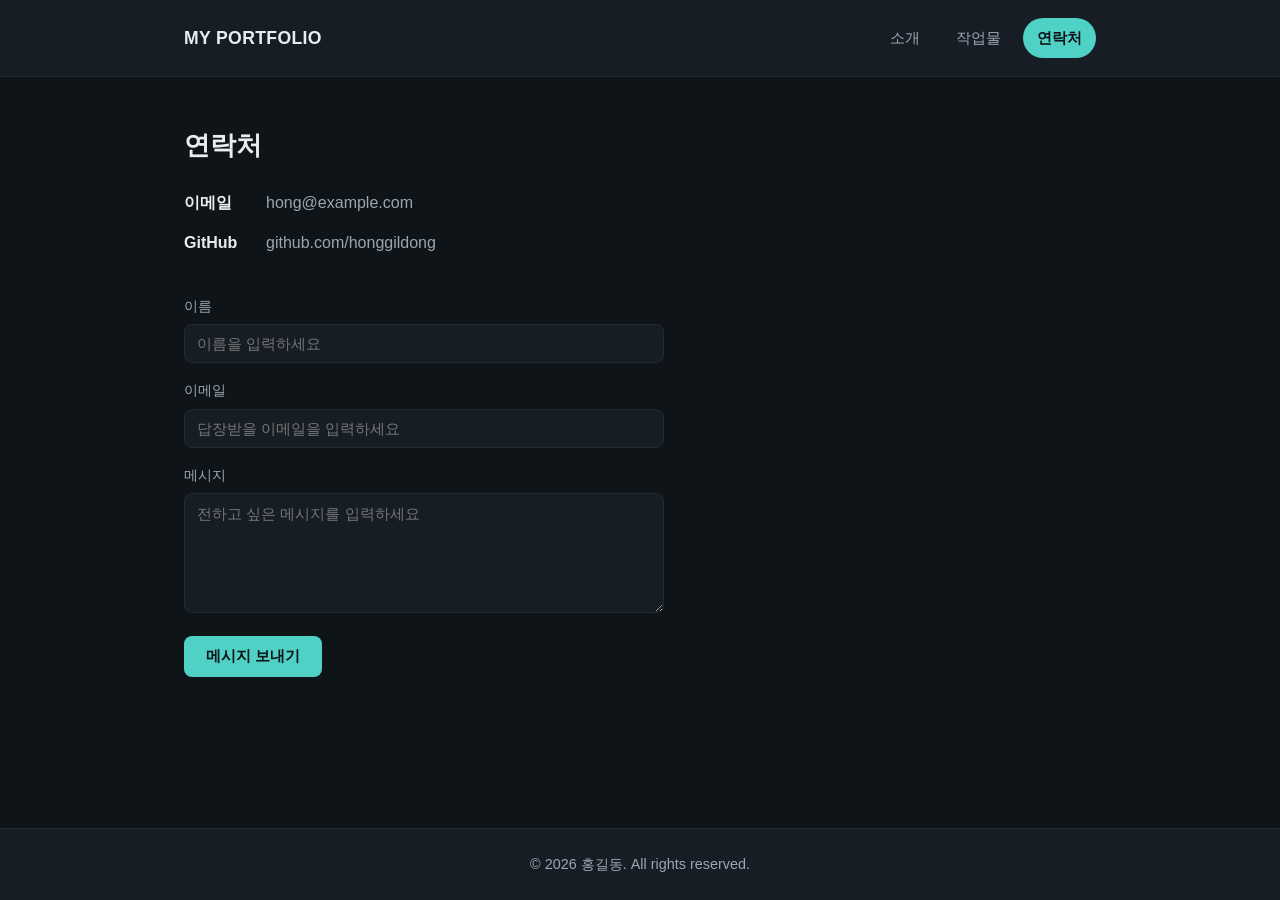
==== contact.html @ 1e8be29a "Add initial site pages and stylesheet Co-Authored-By: Claude Sonnet 5 <noreply@anthropic.com>" ====
<!DOCTYPE html>
<html lang="ko">
<head>
<meta charset="UTF-8">
<meta name="viewport" content="width=device-width, initial-scale=1.0">
<title>연락처 - 나의 포트폴리오</title>
<link rel="stylesheet" href="style.css">
</head>
<body>

<header class="site-header">
  <nav class="nav">
    <span class="nav-brand">MY PORTFOLIO</span>
    <ul class="nav-menu">
      <li><a href="index.html">소개</a></li>
      <li><a href="works.html">작업물</a></li>
      <li><a href="contact.html" class="active">연락처</a></li>
    </ul>
  </nav>
</header>

<main>
  <h2 class="section-title">연락처</h2>

  <ul class="contact-info">
    <li><strong>이메일</strong> hong@example.com</li>
    <li><strong>GitHub</strong> github.com/honggildong</li>
  </ul>

  <form class="contact-form">
    <div>
      <label for="name">이름</label>
      <input type="text" id="name" name="name" placeholder="이름을 입력하세요">
    </div>
    <div>
      <label for="email">이메일</label>
      <input type="email" id="email" name="email" placeholder="답장받을 이메일을 입력하세요">
    </div>
    <div>
      <label for="message">메시지</label>
      <textarea id="message" name="message" placeholder="전하고 싶은 메시지를 입력하세요"></textarea>
    </div>
    <button type="submit">메시지 보내기</button>
  </form>
</main>

<footer class="site-footer">
  <p>&copy; 2026 홍길동. All rights reserved.</p>
</footer>

</body>
</html>
---- style.css ----
/* ===== 공통 변수 ===== */
:root {
  --bg: #0f1418;
  --bg-elevated: #161d24;
  --border: #232b33;
  --text: #e8edf2;
  --text-dim: #9aa7b2;
  --accent: #4fd1c5;
  --accent-dim: #2c7a72;
  --radius: 12px;
}

* {
  box-sizing: border-box;
  margin: 0;
  padding: 0;
}

html, body {
  height: 100%;
}

body {
  background: var(--bg);
  color: var(--text);
  font-family: "Pretendard", "Malgun Gothic", "Apple SD Gothic Neo", sans-serif;
  line-height: 1.6;
  word-break: keep-all;
  display: flex;
  flex-direction: column;
  min-height: 100vh;
}

main {
  flex: 1;
  width: 100%;
  max-width: 960px;
  margin: 0 auto;
  padding: 48px 24px 64px;
}

a {
  color: inherit;
  text-decoration: none;
}

img {
  max-width: 100%;
  display: block;
}

/* ===== 헤더 / 메뉴 ===== */
.site-header {
  border-bottom: 1px solid var(--border);
  background: var(--bg-elevated);
  position: sticky;
  top: 0;
  z-index: 10;
}

.nav {
  max-width: 960px;
  margin: 0 auto;
  padding: 18px 24px;
  display: flex;
  align-items: center;
  justify-content: space-between;
  gap: 16px;
  flex-wrap: wrap;
}

.nav-brand {
  font-weight: 700;
  font-size: 1.1rem;
  color: var(--text);
  letter-spacing: 0.02em;
}

.nav-menu {
  display: flex;
  gap: 8px;
  list-style: none;
}

.nav-menu a {
  display: inline-block;
  padding: 8px 14px;
  border-radius: 999px;
  color: var(--text-dim);
  font-size: 0.95rem;
  transition: background 0.15s ease, color 0.15s ease;
}

.nav-menu a:hover {
  color: var(--text);
  background: rgba(255, 255, 255, 0.06);
}

.nav-menu a.active {
  color: var(--bg);
  background: var(--accent);
  font-weight: 600;
}

/* ===== 푸터 ===== */
.site-footer {
  border-top: 1px solid var(--border);
  background: var(--bg-elevated);
  text-align: center;
  padding: 24px;
  color: var(--text-dim);
  font-size: 0.9rem;
}

/* ===== index.html : 소개 ===== */
.profile {
  display: flex;
  align-items: center;
  gap: 40px;
  flex-wrap: wrap;
}

.profile-photo {
  width: 160px;
  height: 160px;
  border-radius: 50%;
  background: var(--bg-elevated);
  border: 2px dashed var(--border);
  color: var(--text-dim);
  display: flex;
  align-items: center;
  justify-content: center;
  font-size: 0.9rem;
  flex-shrink: 0;
}

.profile-info h1 {
  font-size: 2rem;
  margin-bottom: 8px;
}

.profile-tagline {
  color: var(--accent);
  font-size: 1.1rem;
  margin-bottom: 16px;
}

.profile-bio {
  max-width: 560px;
  color: var(--text-dim);
}

/* ===== works.html : 카드 목록 ===== */
.section-title {
  font-size: 1.6rem;
  margin-bottom: 24px;
}

.card-grid {
  display: grid;
  grid-template-columns: repeat(auto-fit, minmax(240px, 1fr));
  gap: 20px;
}

.card {
  background: var(--bg-elevated);
  border: 1px solid var(--border);
  border-radius: var(--radius);
  padding: 22px;
  display: flex;
  flex-direction: column;
  gap: 10px;
  transition: border-color 0.15s ease, transform 0.15s ease;
}

.card:hover {
  border-color: var(--accent-dim);
  transform: translateY(-2px);
}

.card h3 {
  font-size: 1.1rem;
}

.card p {
  color: var(--text-dim);
  font-size: 0.92rem;
  flex: 1;
}

.card-tags {
  display: flex;
  flex-wrap: wrap;
  gap: 6px;
}

.tag {
  font-size: 0.78rem;
  padding: 4px 10px;
  border-radius: 999px;
  background: rgba(79, 209, 197, 0.12);
  color: var(--accent);
}

/* ===== contact.html : 연락처 ===== */
.contact-info {
  display: flex;
  flex-direction: column;
  gap: 14px;
  margin-bottom: 40px;
}

.contact-info li {
  list-style: none;
  display: flex;
  gap: 10px;
  align-items: center;
  color: var(--text-dim);
}

.contact-info li strong {
  color: var(--text);
  min-width: 72px;
}

.contact-form {
  display: flex;
  flex-direction: column;
  gap: 16px;
  max-width: 480px;
}

.contact-form label {
  font-size: 0.9rem;
  color: var(--text-dim);
  margin-bottom: 6px;
  display: block;
}

.contact-form input,
.contact-form textarea {
  width: 100%;
  background: var(--bg-elevated);
  border: 1px solid var(--border);
  border-radius: 8px;
  padding: 10px 12px;
  color: var(--text);
  font-family: inherit;
  font-size: 0.95rem;
}

.contact-form input:focus,
.contact-form textarea:focus {
  outline: none;
  border-color: var(--accent);
}

.contact-form textarea {
  resize: vertical;
  min-height: 120px;
}

.contact-form button {
  align-self: flex-start;
  background: var(--accent);
  color: var(--bg);
  border: none;
  border-radius: 8px;
  padding: 10px 22px;
  font-size: 0.95rem;
  font-weight: 600;
  cursor: pointer;
  transition: opacity 0.15s ease;
}

.contact-form button:hover {
  opacity: 0.88;
}

/* ===== 반응형 (좁은 화면) ===== */
@media (max-width: 600px) {
  .nav {
    flex-direction: column;
    align-items: flex-start;
  }

  .nav-menu {
    width: 100%;
    justify-content: space-between;
  }

  .nav-menu a {
    padding: 8px 10px;
    font-size: 0.88rem;
  }

  .profile {
    flex-direction: column;
    text-align: center;
  }

  .profile-photo {
    margin: 0 auto;
  }

  .profile-bio {
    max-width: 100%;
  }

  main {
    padding: 32px 18px 48px;
  }
}
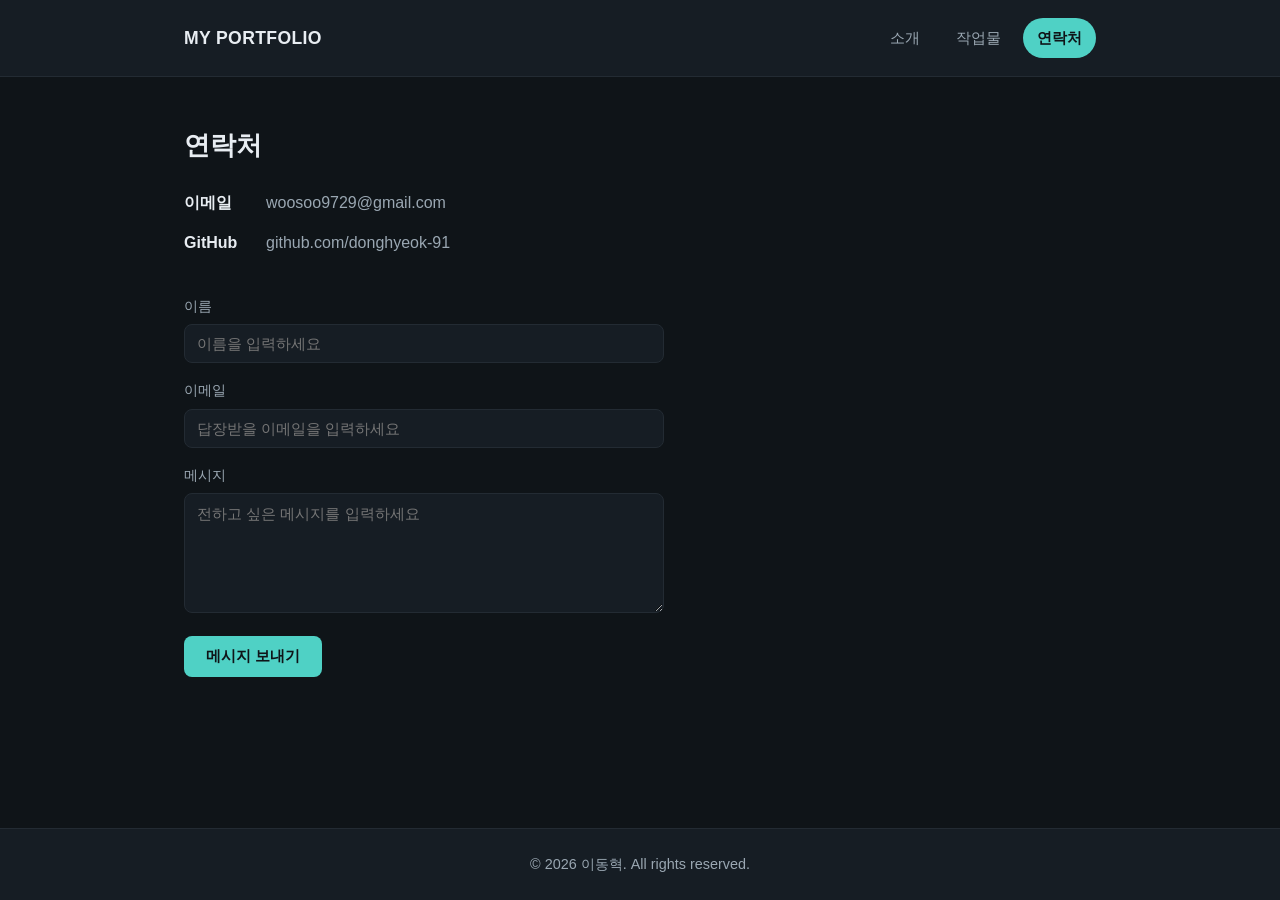
==== commit 3a65d157: "Personalize contact info and footer credit Co-Authored-By: Claude Sonnet 5 <noreply@anthropic.com>" ====
--- a/contact.html
+++ b/contact.html
@@ -23,8 +23,8 @@
   <h2 class="section-title">연락처</h2>
 
   <ul class="contact-info">
-    <li><strong>이메일</strong> hong@example.com</li>
-    <li><strong>GitHub</strong> github.com/honggildong</li>
+    <li><strong>이메일</strong> woosoo9729@gmail.com</li>
+    <li><strong>GitHub</strong> github.com/donghyeok-91</li>
   </ul>
 
   <form class="contact-form">
@@ -45,7 +45,7 @@
 </main>
 
 <footer class="site-footer">
-  <p>&copy; 2026 홍길동. All rights reserved.</p>
+  <p>&copy; 2026 이동혁. All rights reserved.</p>
 </footer>
 
 </body>
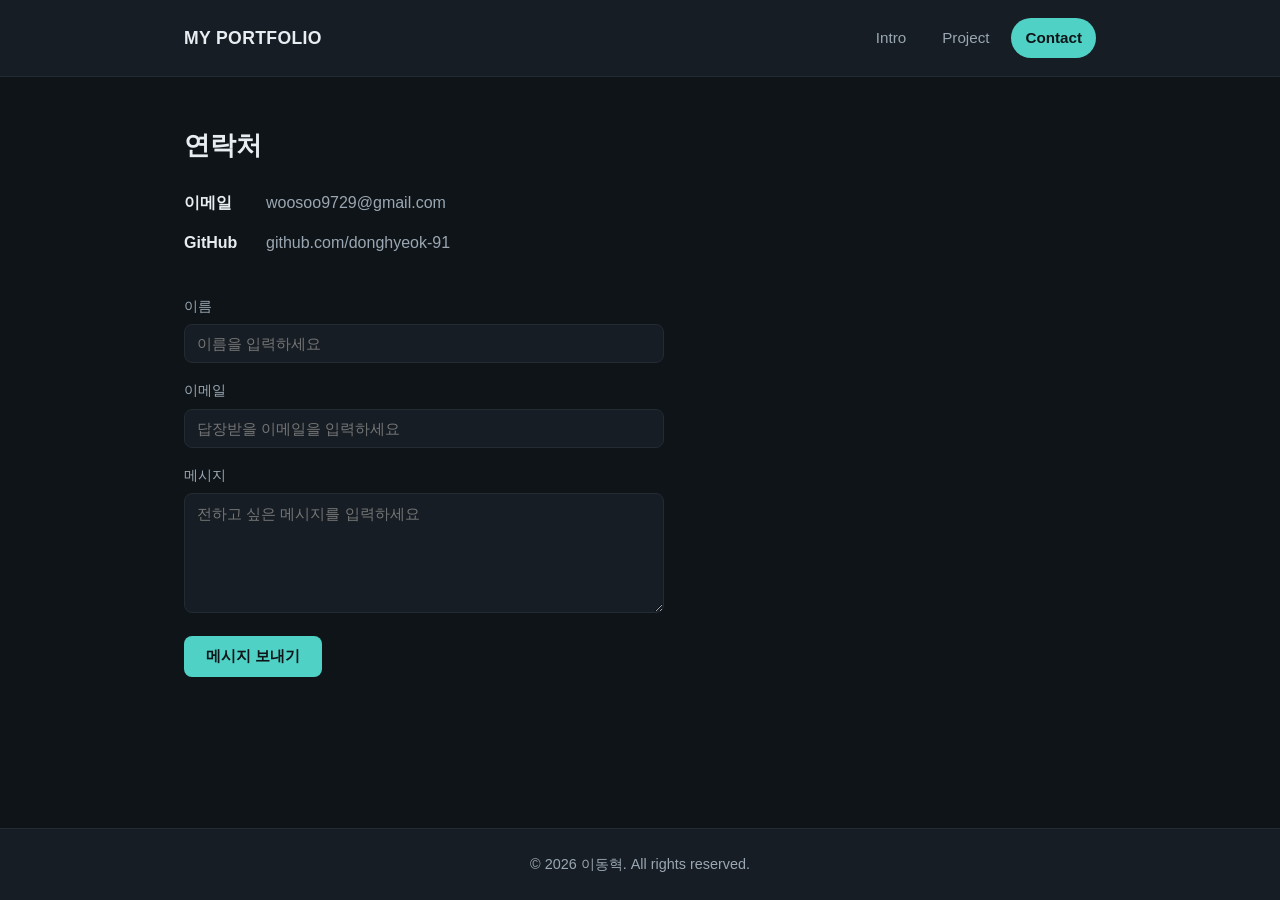
==== commit 1266ae2f: "Use English nav labels across all pages for consistency Co-Authored-By: Claude Sonnet 5 <noreply@ant" ====
--- a/contact.html
+++ b/contact.html
@@ -12,9 +12,9 @@
   <nav class="nav">
     <span class="nav-brand">MY PORTFOLIO</span>
     <ul class="nav-menu">
-      <li><a href="index.html">소개</a></li>
-      <li><a href="works.html">작업물</a></li>
-      <li><a href="contact.html" class="active">연락처</a></li>
+      <li><a href="index.html">Intro</a></li>
+      <li><a href="works.html">Project</a></li>
+      <li><a href="contact.html" class="active">Contact</a></li>
     </ul>
   </nav>
 </header>
